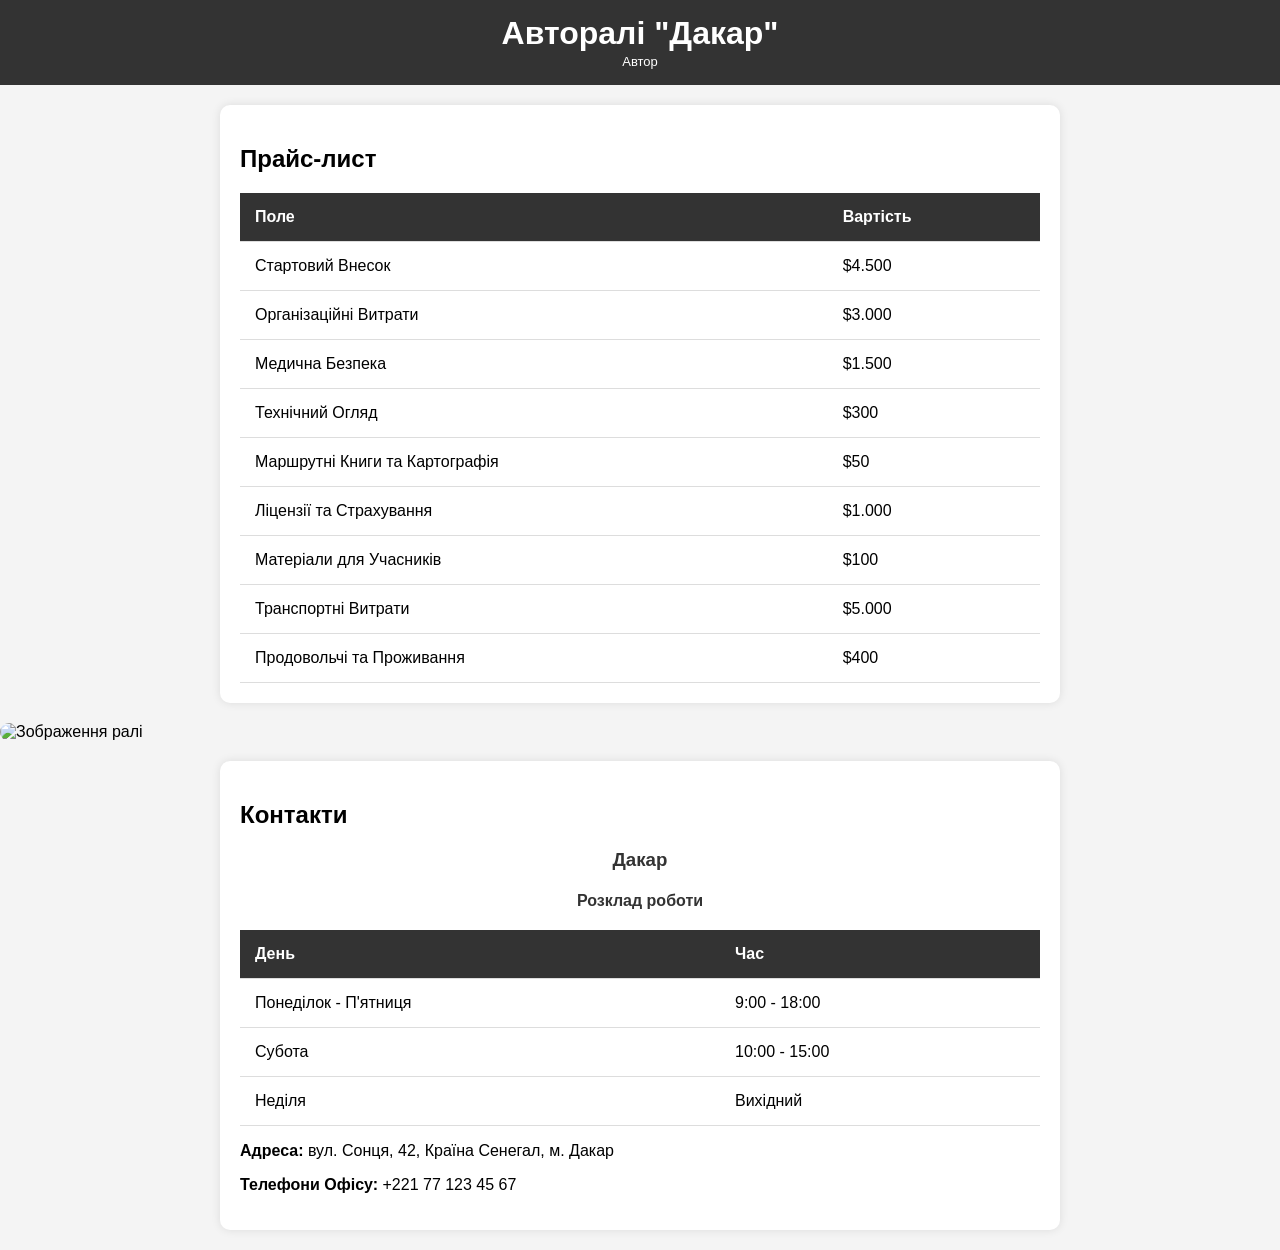
==== LR1/index.html @ 63bd8f6b "Update index.html" ====
<!DOCTYPE html>
<html lang="en">
<head>
  <meta charset="UTF-8">
  <meta name="viewport" content="width=device-width, initial-scale=1.0">
  <link rel="stylesheet" href="style.css">
  <title>Головна сторінка</title>
</head>
<body>
     <header>
         <h1>Авторалі "Дакар"</h1>
         <nav>
             <a href="author.html"> Автор</a>
         </nav>
     </header>

     <section class="table">
        <h2>Прайс-лист</h2>
        <table>
            <thead>
            <tr>
              <th>Поле</th>
              <th>Вартість</th>
            </tr>
            </thead>
            <tr>
              <td>Стартовий Внесок</td>
              <td>$4.500</td>
            </tr>
            <tr>
              <td>Організаційні Витрати</td>
              <td>$3.000</td>
            </tr>
            <tr>
              <td>Медична Безпека</td>
              <td>$1.500</td>
            </tr>
            <tr>
              <td>Технічний Огляд</td>
              <td>$300</td>
            </tr>
            <tr>
              <td>Маршрутні Книги та Картографія</td>
              <td>$50</td>
            </tr>
            <tr>
              <td>Ліцензії та Страхування</td>
              <td>$1.000</td>
            </tr>
            <tr>
              <td>Матеріали для Учасників</td>
              <td>$100</td>
            </tr>
            <tr>
              <td>Транспортні Витрати</td>
              <td>$5.000</td>
            </tr>
            <tr>
              <td>Продовольчі та Проживання</td>
              <td>$400</td>
            </tr>
        </table>

        
     </section>

    <img src="LR1/Rally.jpg" alt="Зображення ралі">

     <section class="timetable">
        <h2>Контакти</h2>
        <h3>Дакар</h3>
        <h4>Розклад роботи</h4>
        <table>
          <tr>
            <th>День</th>
            <th>Час</th>
          </tr>
          <tr>
            <td>Понеділок - П'ятниця</td>
            <td>9:00 - 18:00</td>
          </tr>
          <tr>
            <td>Субота</td>
            <td>10:00 - 15:00</td>
          </tr>
          <tr>
            <td>Неділя</td>
            <td>Вихідний</td>
          </tr>
        </table>
        <p><b>Адреса:</b> вул. Сонця, 42, Країна Сенегал, м. Дакар</p>
        <p><b>Телефони Офісу:</b> +221 77 123 45 67</p>
     </section>


</body>
</html>
---- LR1/style.css ----
body {
  font-family: 'Arial', sans-serif;
  margin: 0;
  padding: 0;
  background-color: #f4f4f4;
}

header {
  background-color: #333;
  color: #fff;
  padding: 15px;
  text-align: center;
}

header h1 {
  margin: 0;
}

nav a {
  color: #fff;
  text-decoration: none;
  margin: 0 15px;
}

nav a {
  font-size: 13px; 
  margin: 0 15px;  
}

section.table {
  max-width: 800px;
  margin: 20px auto;
  background-color: #fff;
  box-shadow: 0 0 10px rgba(0, 0, 0, 0.1);
  padding: 20px;
  border-radius: 10px;
  overflow: hidden;
}

table {
  width: 100%;
  border-collapse: collapse;
  margin-top: 20px;
}

th, td {
  padding: 15px;
  text-align: left;
  border-bottom: 1px solid #ddd;
}

th {
  background-color: #333;
  color: #fff;
}

tr:hover {
  background-color: #f5f5f5;
}

img {
  max-width: 100%;
  height: auto;
  display: block;
  margin: 20px auto;
  border-radius: 10px;
}

section.timetable {
  max-width: 800px;
  margin: 20px auto;
  background-color: #fff;
  box-shadow: 0 0 10px rgba(0, 0, 0, 0.1);
  padding: 20px;
  border-radius: 10px;
  overflow: hidden;
}

section.timetable h3 {
  text-align: center;
  color: #333;
  margin-bottom: 20px;
}

section.timetable h4 {
  text-align: center;
  color: #333;
  margin-bottom: 20px;
}

section.timetable table {
  width: 100%;
  margin-top: 20px;
  border-collapse: collapse;
}

section.timetable th, section.timetable td {
  padding: 15px;
  text-align: left;
  border-bottom: 1px solid #ddd;
}

section.timetable th {
  background-color: #333;
  color: #fff;
}

section.office-info {
  max-width: 800px;
  margin: 20px auto;
  background-color: #fff;
  box-shadow: 0 0 10px rgba(0, 0, 0, 0.1);
  padding: 20px;
  border-radius: 10px;
  overflow: hidden;
}

section.office-info h1 {
  margin: 0;
}
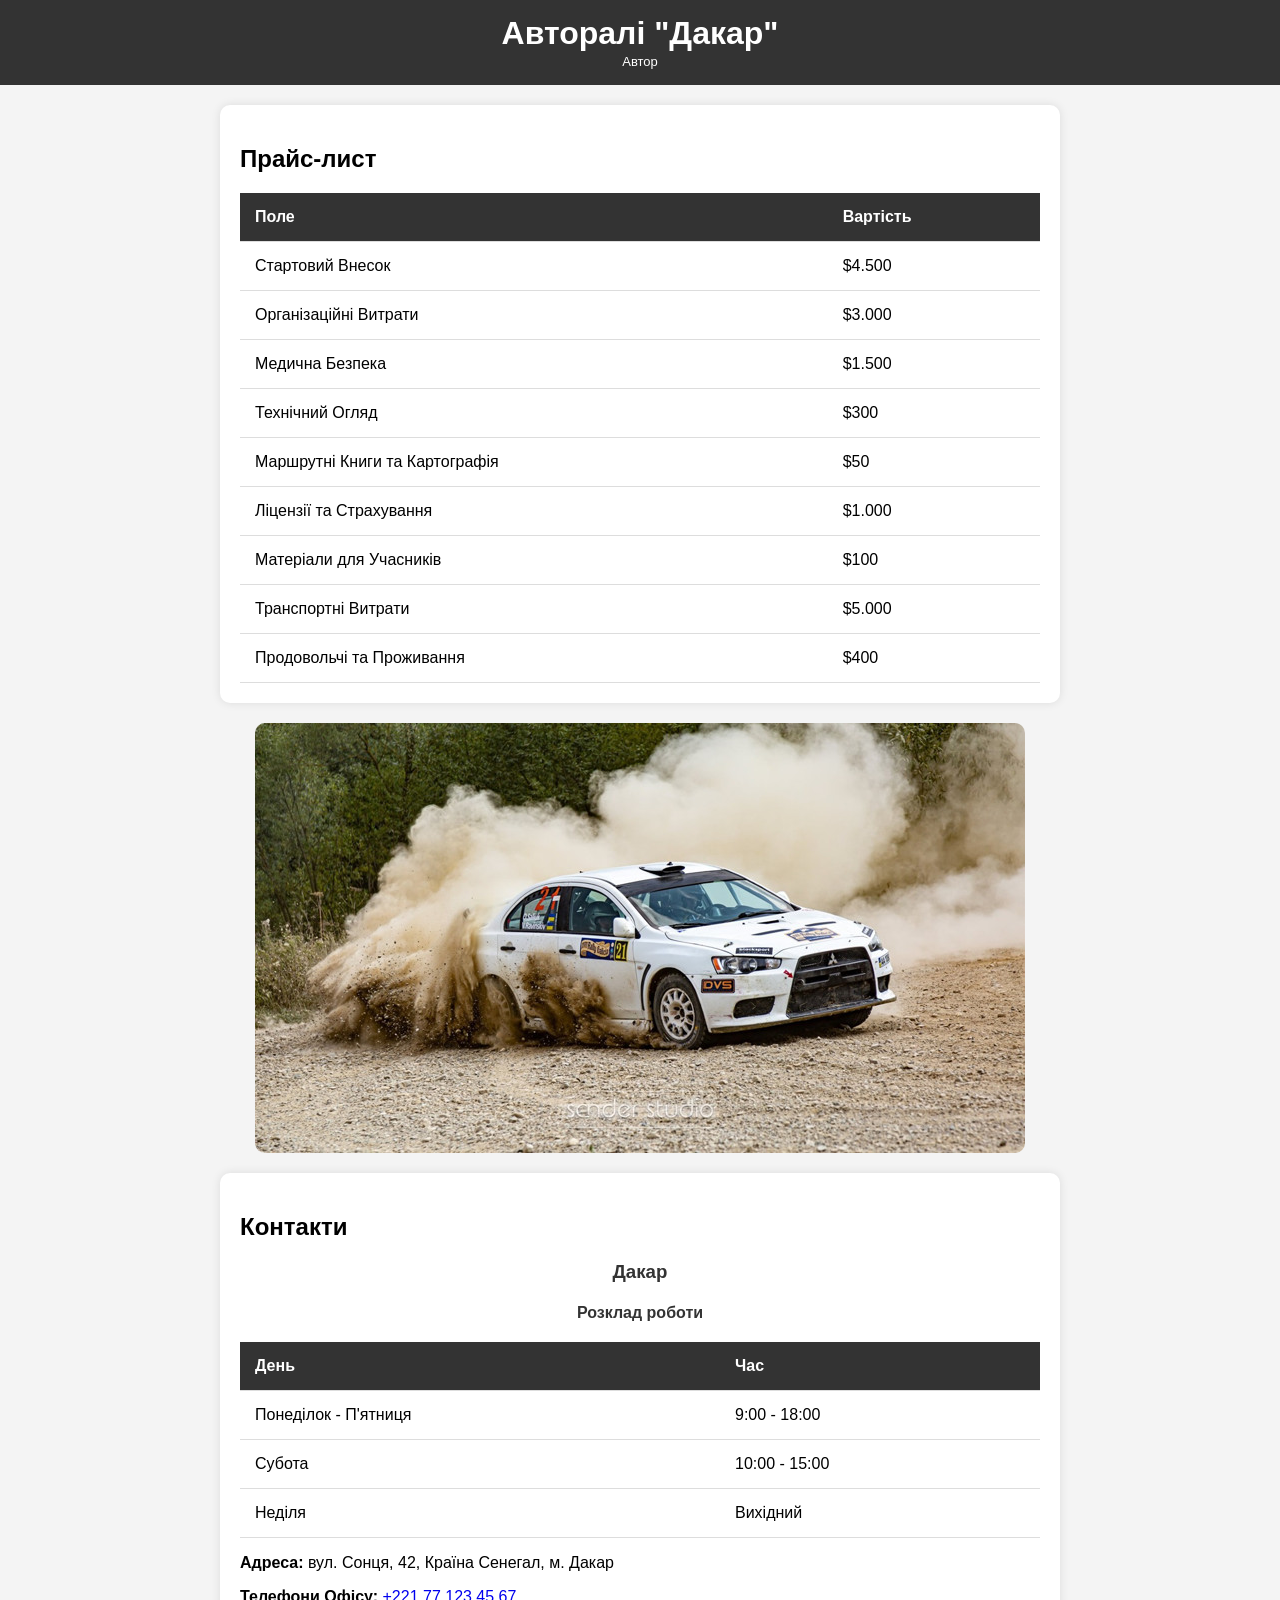
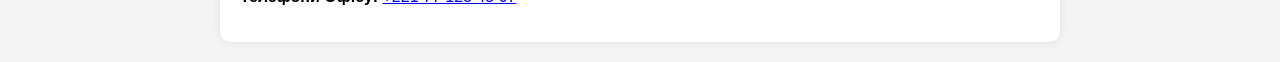
==== commit 3f401d14: "Add files via upload" ====
--- a/LR1/index.html
+++ b/LR1/index.html
@@ -64,7 +64,7 @@
         
      </section>
 
-    <img src="LR1/Rally.jpg" alt="Зображення ралі">
+    <img src="images/Rally.jpg" alt="Зображення ралі">
 
      <section class="timetable">
         <h2>Контакти</h2>
@@ -89,9 +89,11 @@
           </tr>
         </table>
         <p><b>Адреса:</b> вул. Сонця, 42, Країна Сенегал, м. Дакар</p>
-        <p><b>Телефони Офісу:</b> +221 77 123 45 67</p>
+        <p>
+          <b>Телефони Офісу:</b> <a href="tel:+221 77 123 45 67">+221 77 123 45 67</a>
+        </p>
      </section>
 
 
 </body>
-</html>
+</html>
